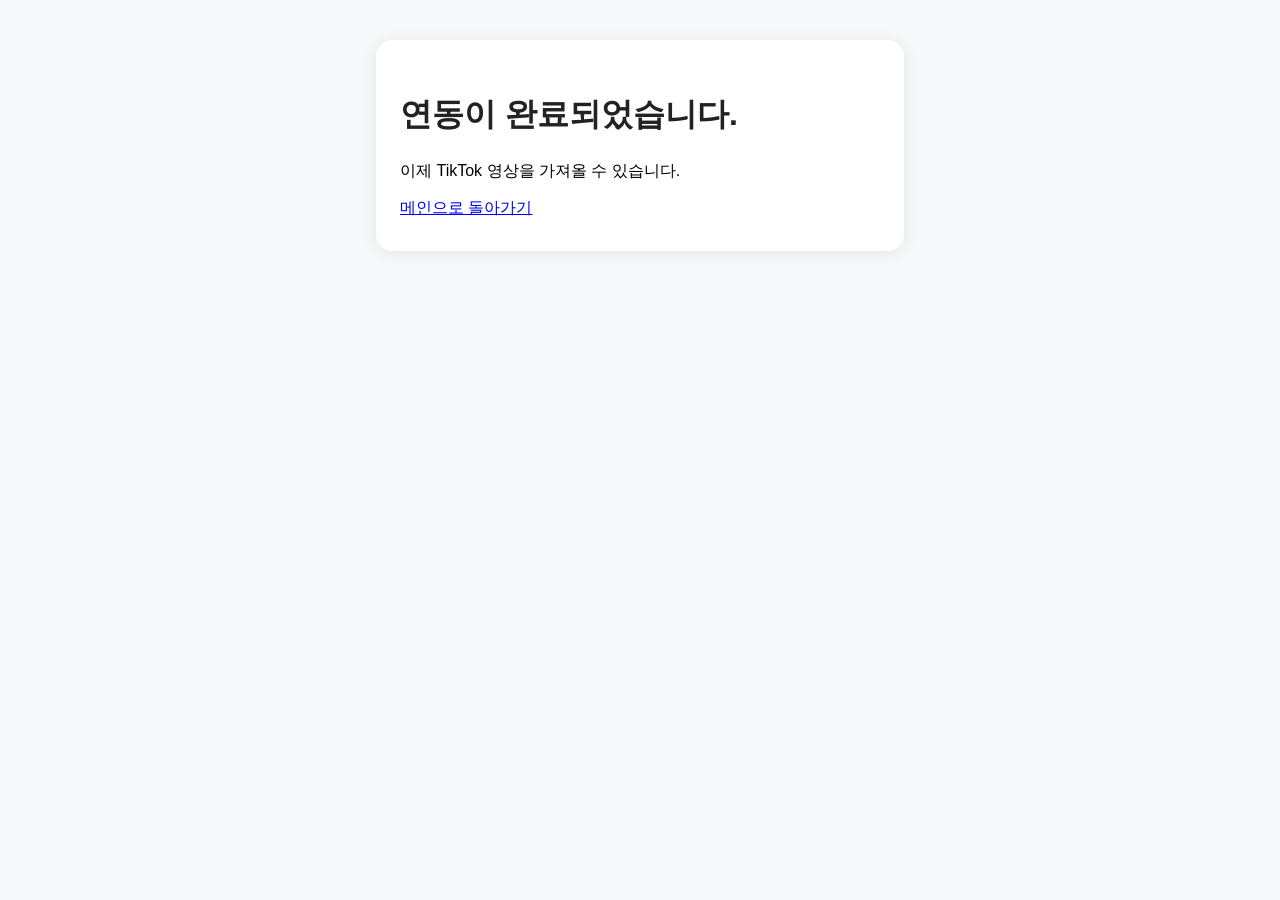
==== linked.html @ 47881de2 "tiktok 링크 완료  페이지 만들기" ====
<!DOCTYPE html>
<html lang="ko">
<head>
  <meta charset="UTF-8">
  <meta name="viewport" content="width=device-width, initial-scale=1.0">
  <title>연동 완료</title>
  <link rel="stylesheet" href="assets/style.css">
</head>
<body>
  <div class="container">
    <h1>연동이 완료되었습니다.</h1>
    <p>이제 TikTok 영상을 가져올 수 있습니다.</p>
    <a href="main.html" class="button">메인으로 돌아가기</a>
  </div>
</body>
</html>
---- assets/style.css ----
body {
  font-family: 'Segoe UI', Arial, sans-serif;
  background: #f7f8fa;
  margin: 0;
  padding: 0;
}
.container {
  max-width: 480px;
  margin: 40px auto;
  background: #fff;
  border-radius: 16px;
  box-shadow: 0 2px 16px rgba(0,0,0,0.08);
  padding: 32px 24px;
}
h1 {
  font-size: 2rem;
  color: #222;
  margin-bottom: 24px;
}
button {
  background: #ff0050;
  color: #fff;
  border: none;
  border-radius: 8px;
  padding: 12px 24px;
  font-size: 1rem;
  cursor: pointer;
  margin-bottom: 16px;
  transition: background 0.2s;
}
button:hover {
  background: #e60046;
}
#videos-section {
  margin-top: 32px;
}
#videos-list {
  margin-top: 16px;
  display: flex;
  flex-direction: column;
  gap: 16px;
}
.video-item {
  background: #f1f1f1;
  border-radius: 8px;
  padding: 12px;
  display: flex;
  align-items: center;
  gap: 12px;
}
.video-thumb {
  width: 80px;
  height: 120px;
  object-fit: cover;
  border-radius: 6px;
  background: #ddd;
}
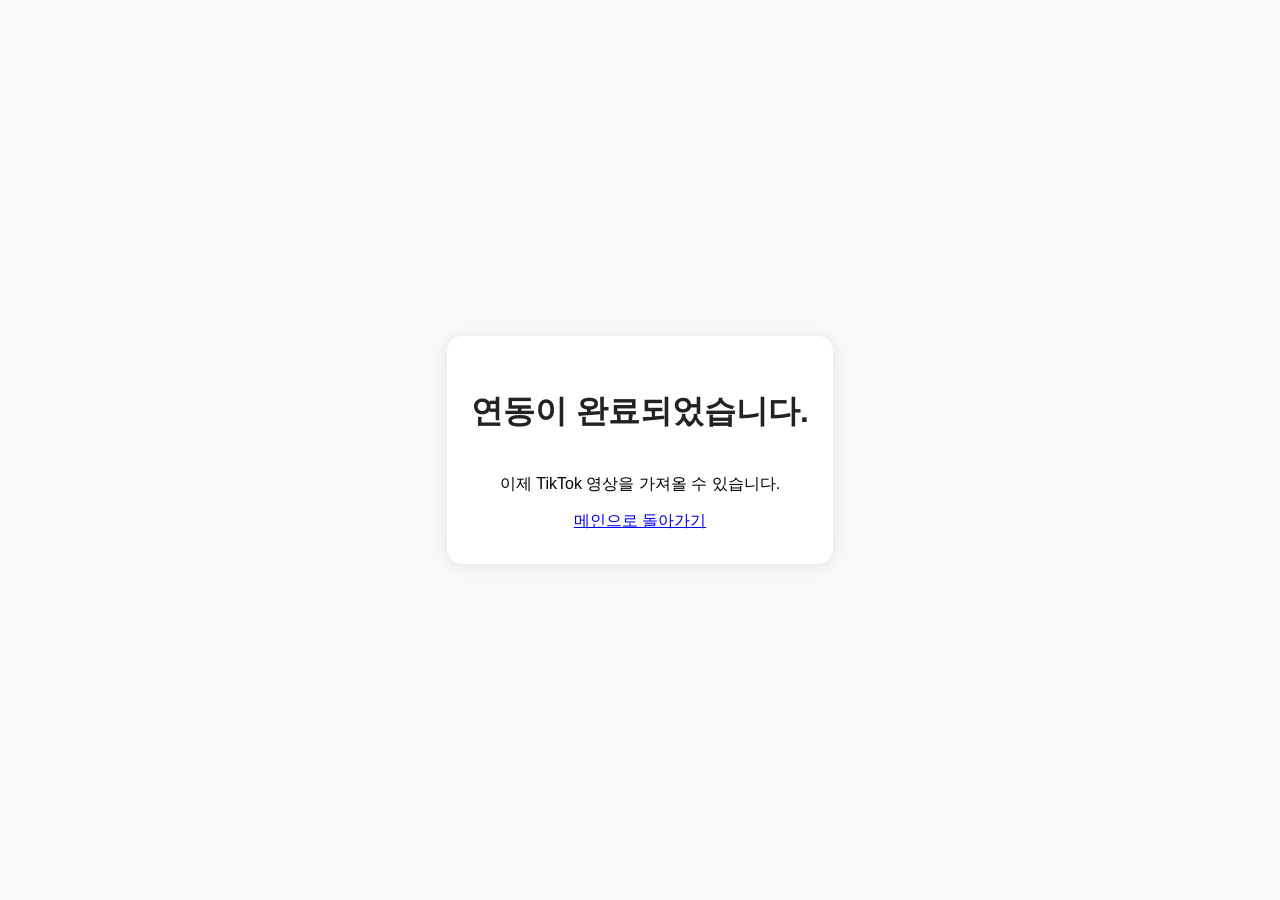
==== commit 2886dffe: "tiktok 연동 시작" ====
--- a/linked.html
+++ b/linked.html
@@ -6,8 +6,8 @@
   <title>연동 완료</title>
   <link rel="stylesheet" href="assets/style.css">
 </head>
-<body>
-  <div class="container">
+<body style="display: flex; justify-content: center; align-items: center; height: 100vh;">
+  <div class="container" style="text-align: center;">
     <h1>연동이 완료되었습니다.</h1>
     <p>이제 TikTok 영상을 가져올 수 있습니다.</p>
     <a href="main.html" class="button">메인으로 돌아가기</a>
--- a/assets/style.css
+++ b/assets/style.css
@@ -1,8 +1,16 @@
+h1, h2, .container, body {
+  box-sizing: border-box;
+}
 body {
   font-family: 'Segoe UI', Arial, sans-serif;
   background: #f7f8fa;
   margin: 0;
   padding: 0;
+  min-height: 100vh;
+  display: flex;
+  flex-direction: column;
+  justify-content: center;
+  align-items: center;
 }
 .container {
   max-width: 480px;
@@ -11,6 +19,9 @@
   border-radius: 16px;
   box-shadow: 0 2px 16px rgba(0,0,0,0.08);
   padding: 32px 24px;
+  display: flex;
+  flex-direction: column;
+  align-items: center;
 }
 h1 {
   font-size: 2rem;
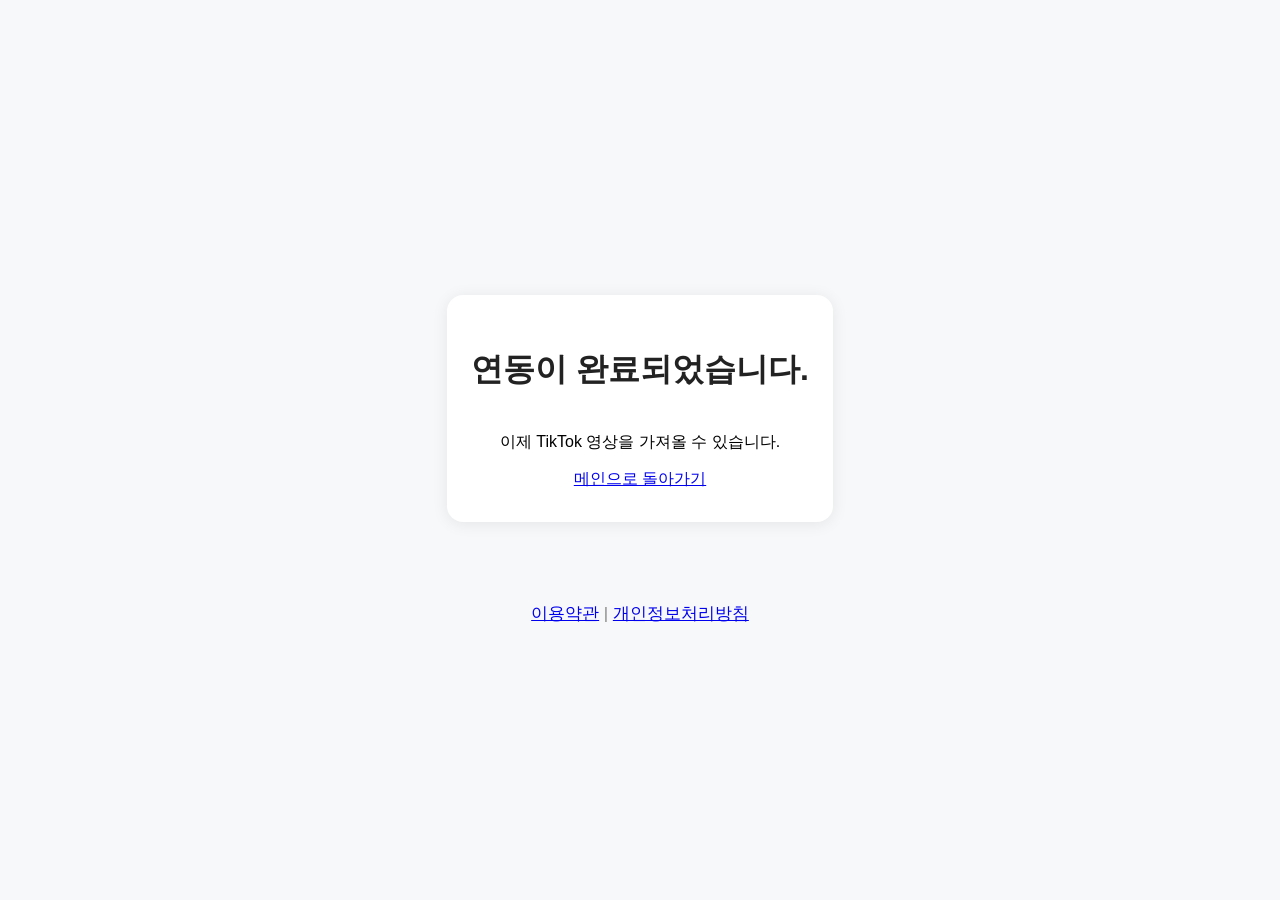
==== commit 2550cda4: "Update: 약관/정책 및 앱명 통일, footer 링크 추가, TikTok/Share Kit 관련 제거" ====
--- a/linked.html
+++ b/linked.html
@@ -12,5 +12,8 @@
     <p>이제 TikTok 영상을 가져올 수 있습니다.</p>
     <a href="main.html" class="button">메인으로 돌아가기</a>
   </div>
+  <footer style="text-align:center; margin:40px 0 20px 0; color:#888; font-size:1.05em;">
+    <a href="terms.html">이용약관</a> | <a href="privacy.html">개인정보처리방침</a>
+  </footer>
 </body>
 </html>
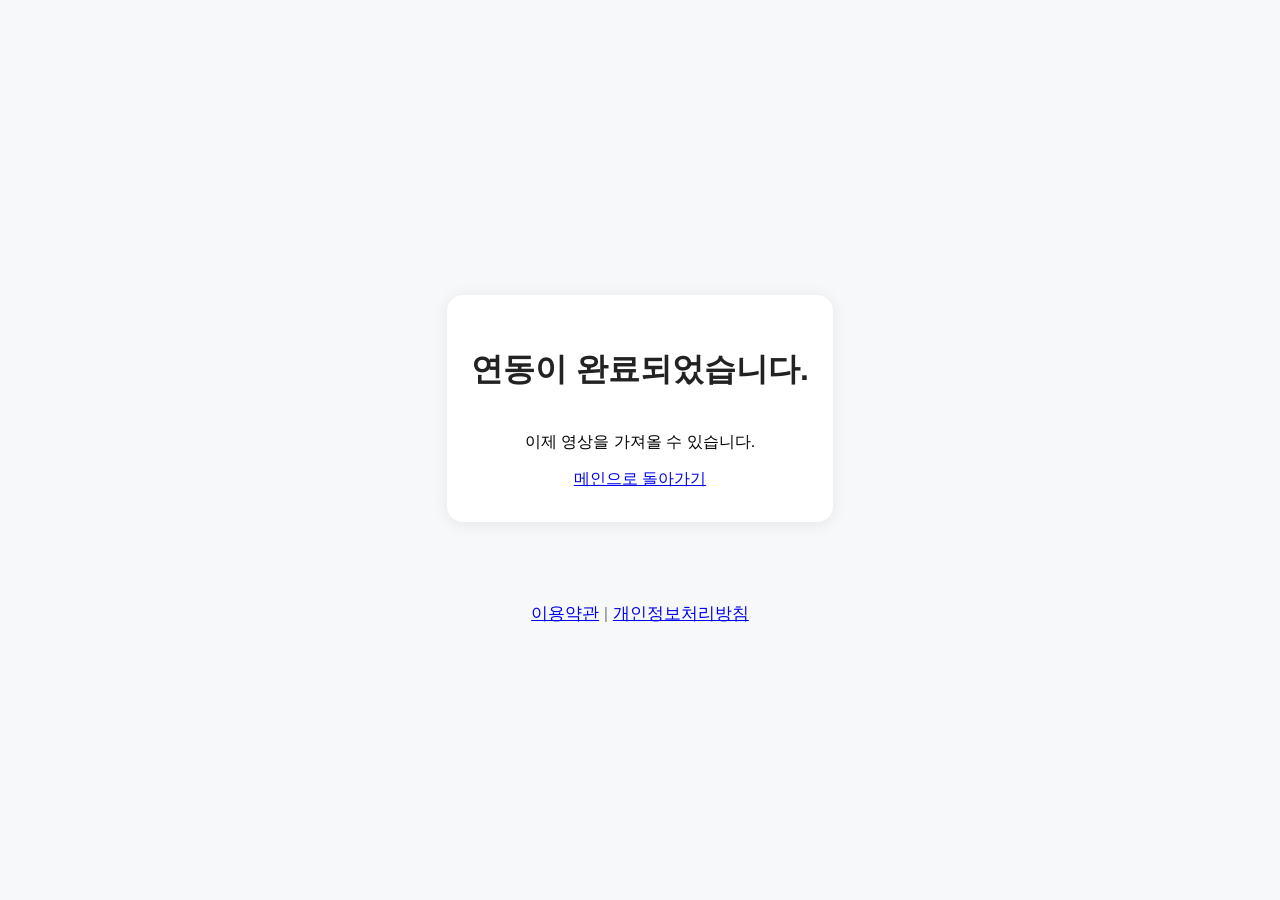
==== commit f423fbbd: "Remove all TikTok wording from UI and policy for compliance" ====
--- a/linked.html
+++ b/linked.html
@@ -9,7 +9,7 @@
 <body style="display: flex; justify-content: center; align-items: center; height: 100vh;">
   <div class="container" style="text-align: center;">
     <h1>연동이 완료되었습니다.</h1>
-    <p>이제 TikTok 영상을 가져올 수 있습니다.</p>
+    <p>이제 영상을 가져올 수 있습니다.</p>
     <a href="main.html" class="button">메인으로 돌아가기</a>
   </div>
   <footer style="text-align:center; margin:40px 0 20px 0; color:#888; font-size:1.05em;">
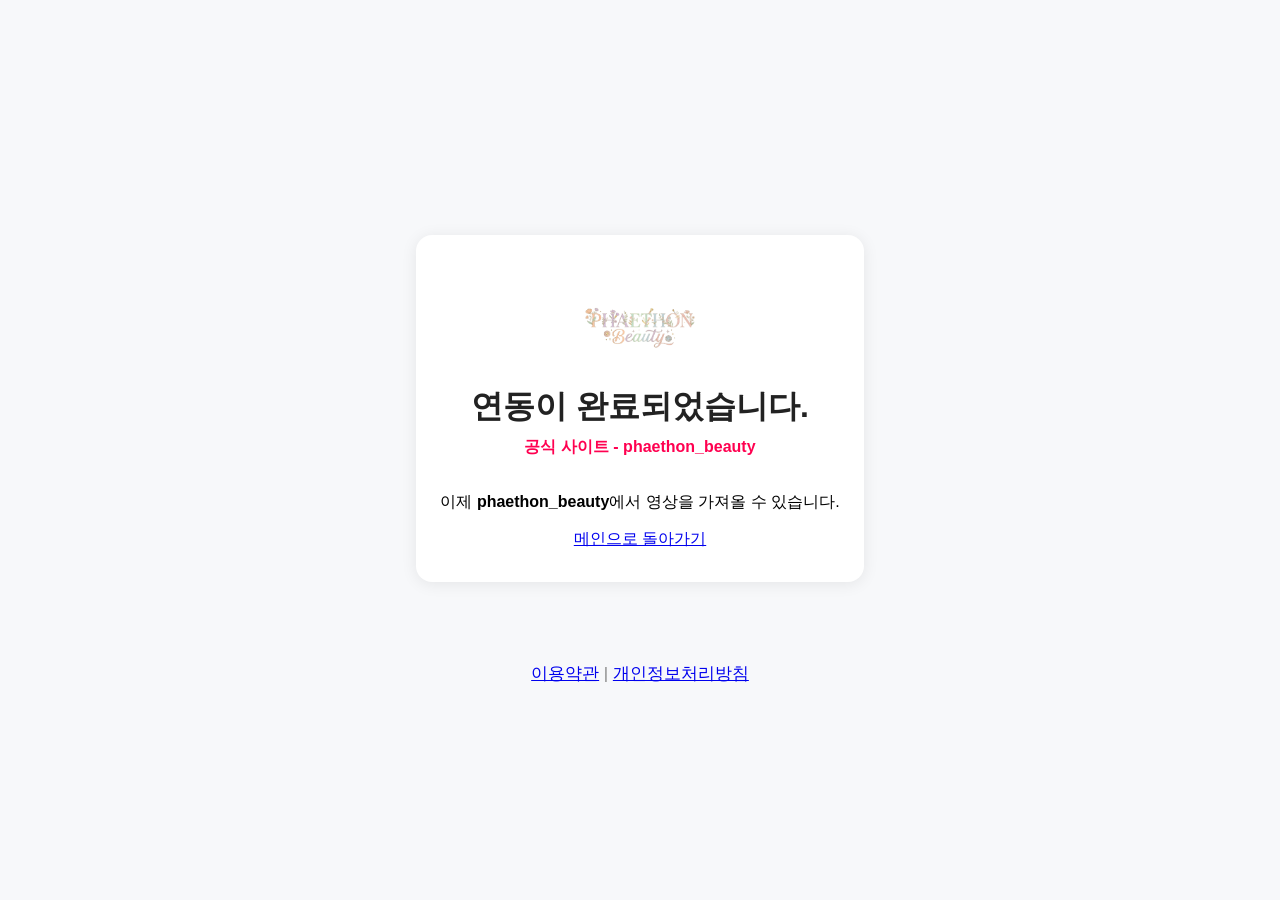
==== commit 5a8f4b99: "브랜딩: phaethon_beauty 로고 및 이름 전체 적용" ====
--- a/linked.html
+++ b/linked.html
@@ -8,8 +8,10 @@
 </head>
 <body style="display: flex; justify-content: center; align-items: center; height: 100vh;">
   <div class="container" style="text-align: center;">
-    <h1>연동이 완료되었습니다.</h1>
-    <p>이제 영상을 가져올 수 있습니다.</p>
+    <img src="assets/logo.png" alt="phaethon_beauty 로고" style="width:120px; margin:24px auto 8px auto; display:block;">
+    <h1 style="margin-bottom:8px;">연동이 완료되었습니다.</h1>
+    <div style="font-weight:600; color:#ff0050; margin-bottom:18px;">공식 사이트 - phaethon_beauty</div>
+    <p>이제 <b>phaethon_beauty</b>에서 영상을 가져올 수 있습니다.</p>
     <a href="main.html" class="button">메인으로 돌아가기</a>
   </div>
   <footer style="text-align:center; margin:40px 0 20px 0; color:#888; font-size:1.05em;">
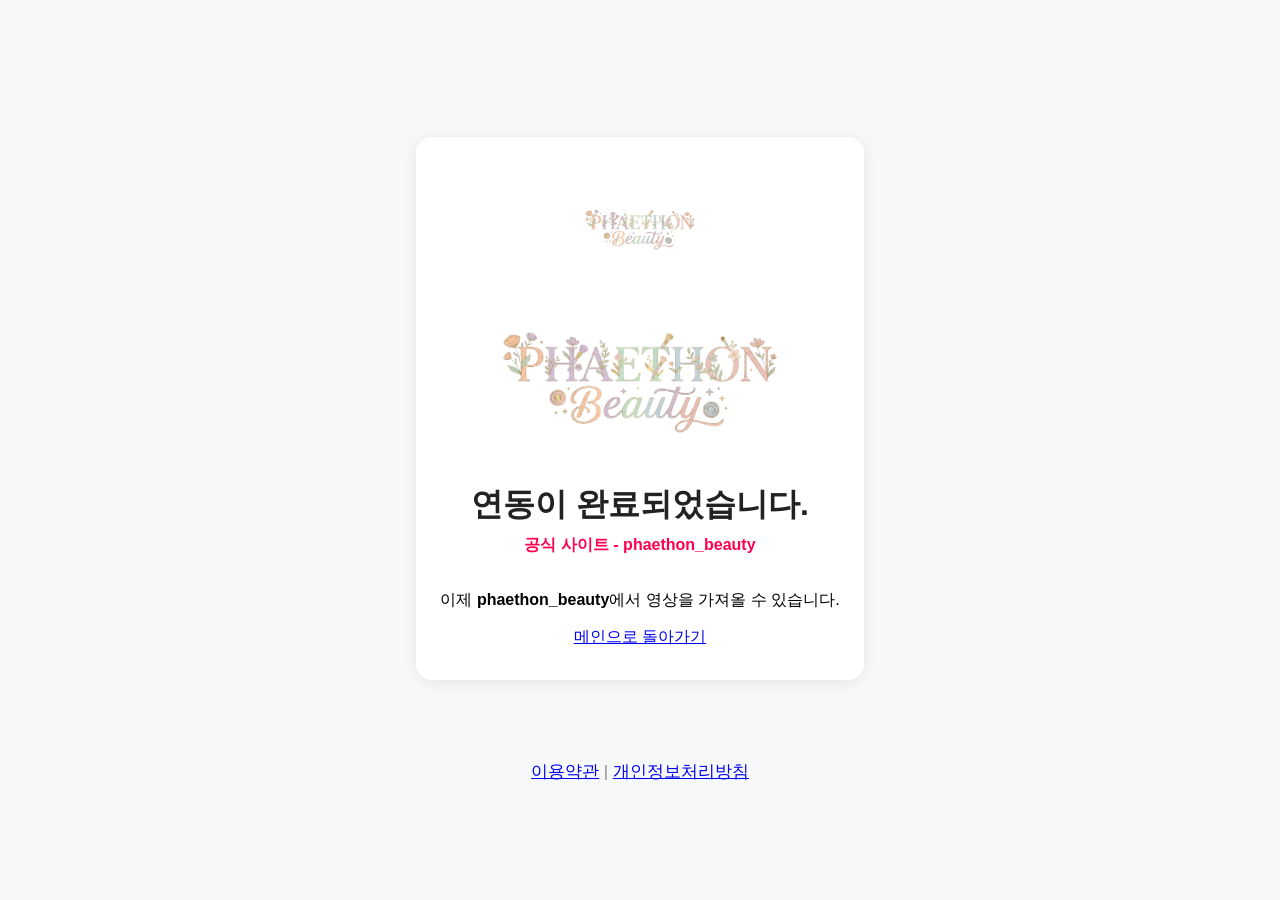
==== commit 67a88ac2: "브랜딩: phaethon_beauty 로고 및 이름 전체 적용" ====
--- a/linked.html
+++ b/linked.html
@@ -9,6 +9,7 @@
 <body style="display: flex; justify-content: center; align-items: center; height: 100vh;">
   <div class="container" style="text-align: center;">
     <img src="assets/logo.png" alt="phaethon_beauty 로고" style="width:120px; margin:24px auto 8px auto; display:block;">
+      <img src="assets/logo.png" alt="phaethon_beauty 로고" style="width:300px; margin:24px auto 8px auto; display:block;">
     <h1 style="margin-bottom:8px;">연동이 완료되었습니다.</h1>
     <div style="font-weight:600; color:#ff0050; margin-bottom:18px;">공식 사이트 - phaethon_beauty</div>
     <p>이제 <b>phaethon_beauty</b>에서 영상을 가져올 수 있습니다.</p>
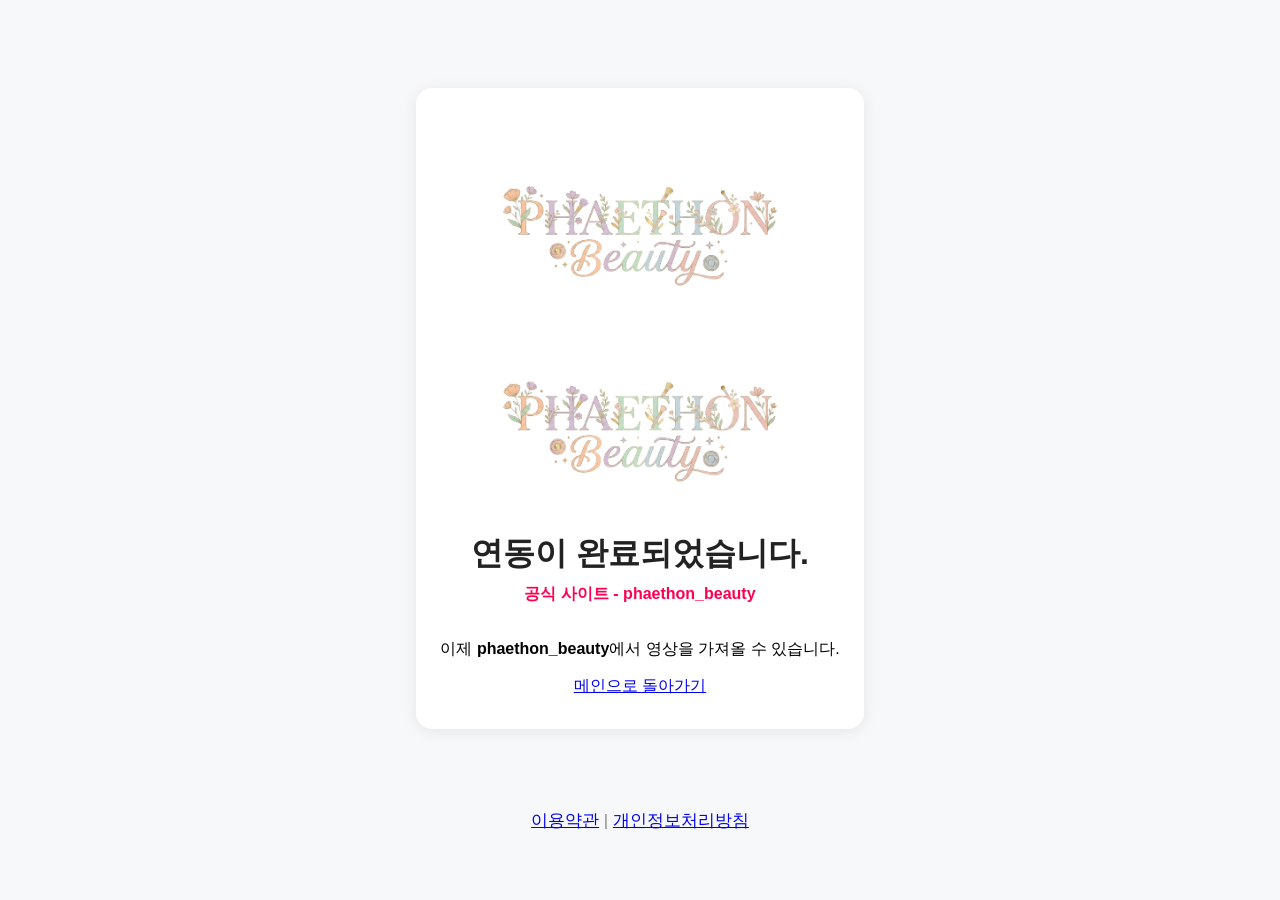
==== commit b6e3a79f: "브랜딩: phaethon_beauty 로고 및 이름 전체 적용" ====
--- a/linked.html
+++ b/linked.html
@@ -8,7 +8,7 @@
 </head>
 <body style="display: flex; justify-content: center; align-items: center; height: 100vh;">
   <div class="container" style="text-align: center;">
-    <img src="assets/logo.png" alt="phaethon_beauty 로고" style="width:120px; margin:24px auto 8px auto; display:block;">
+    <img src="assets/logo.png" alt="phaethon_beauty 로고" style="width:300px; margin:24px auto 8px auto; display:block;">
       <img src="assets/logo.png" alt="phaethon_beauty 로고" style="width:300px; margin:24px auto 8px auto; display:block;">
     <h1 style="margin-bottom:8px;">연동이 완료되었습니다.</h1>
     <div style="font-weight:600; color:#ff0050; margin-bottom:18px;">공식 사이트 - phaethon_beauty</div>
